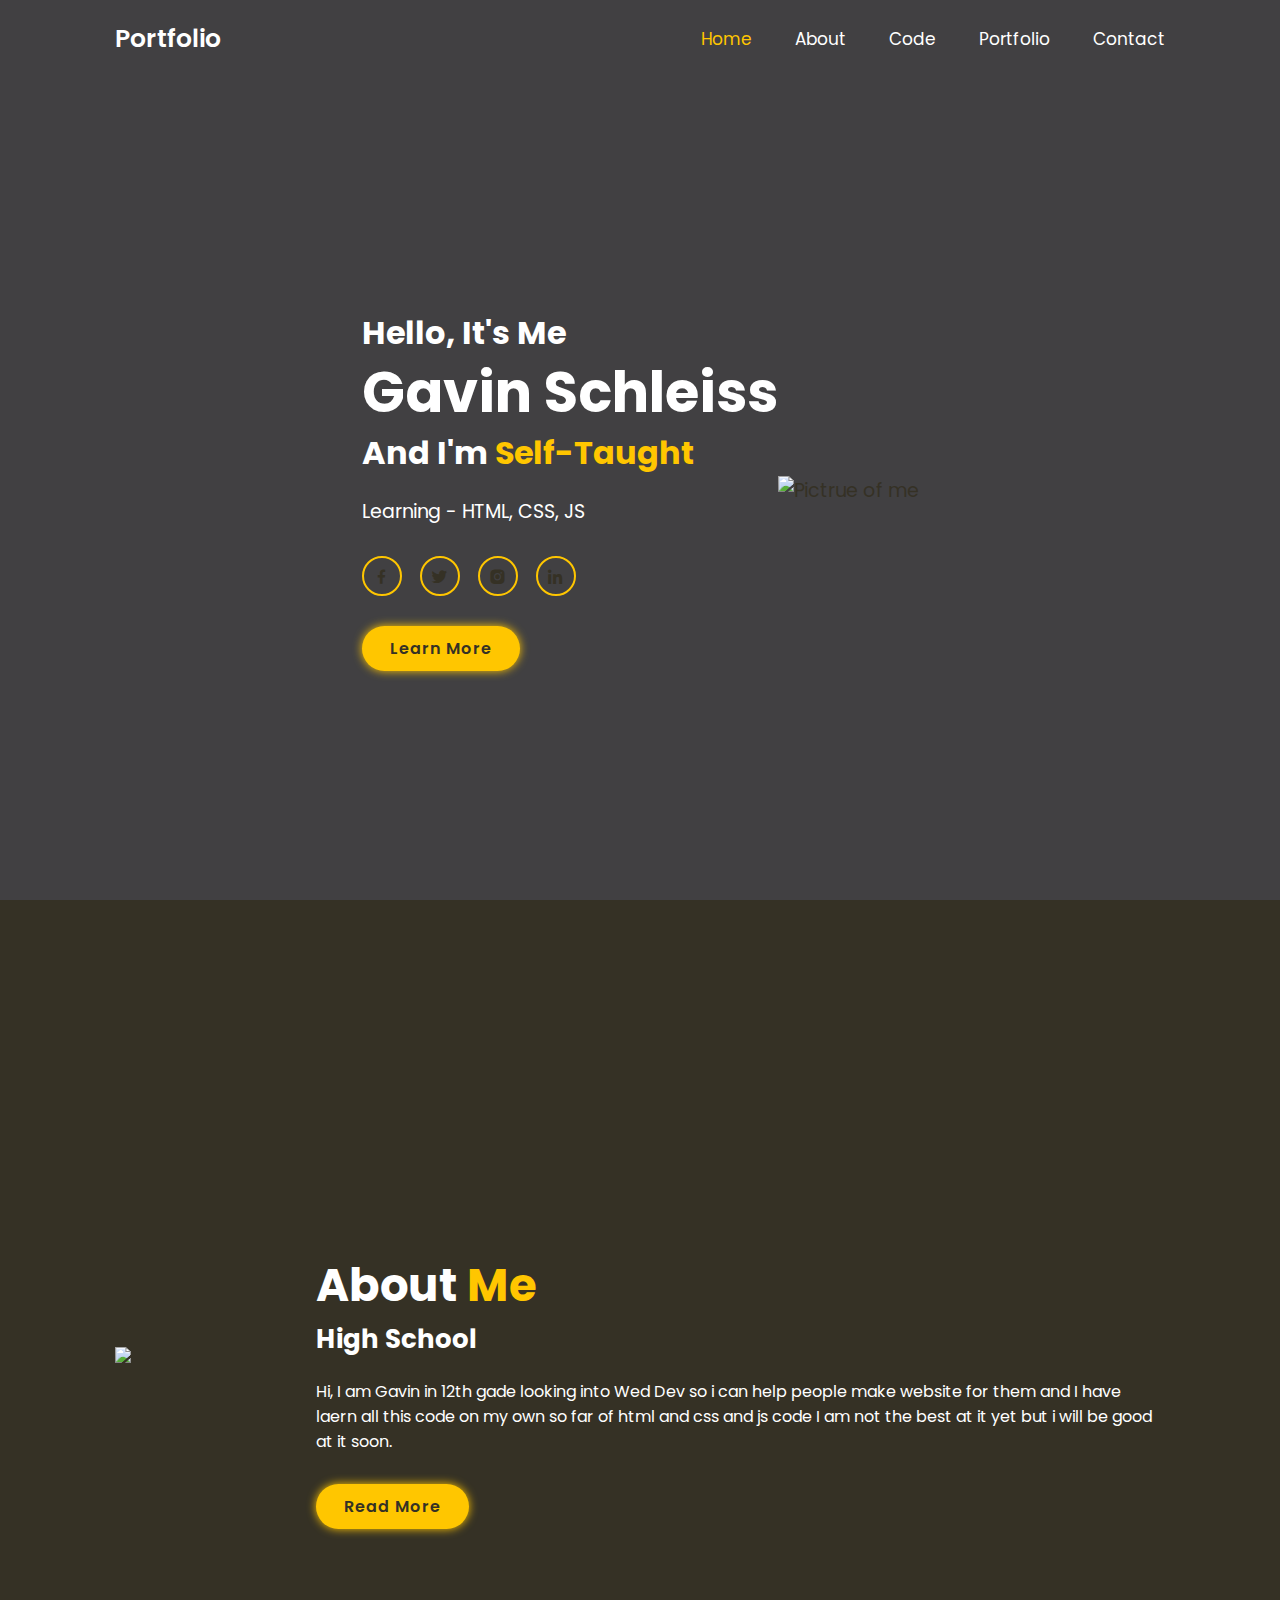
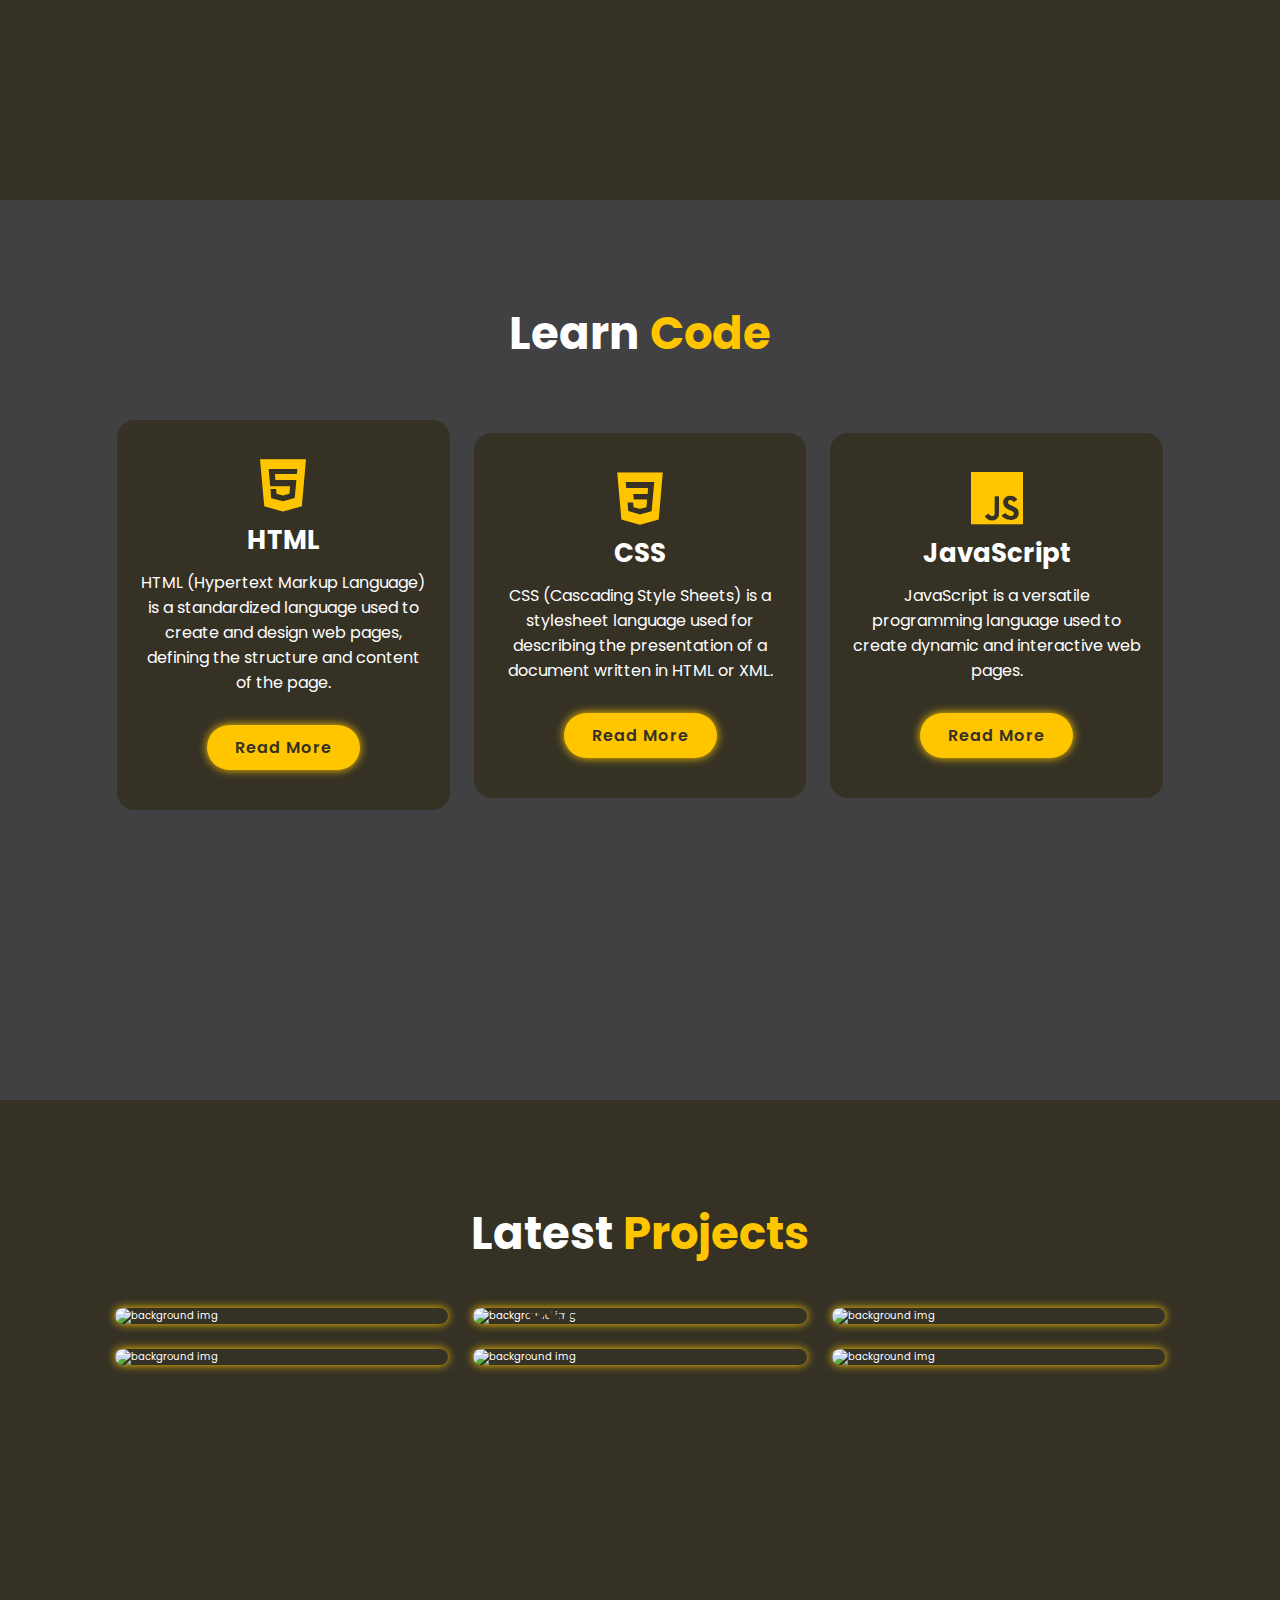
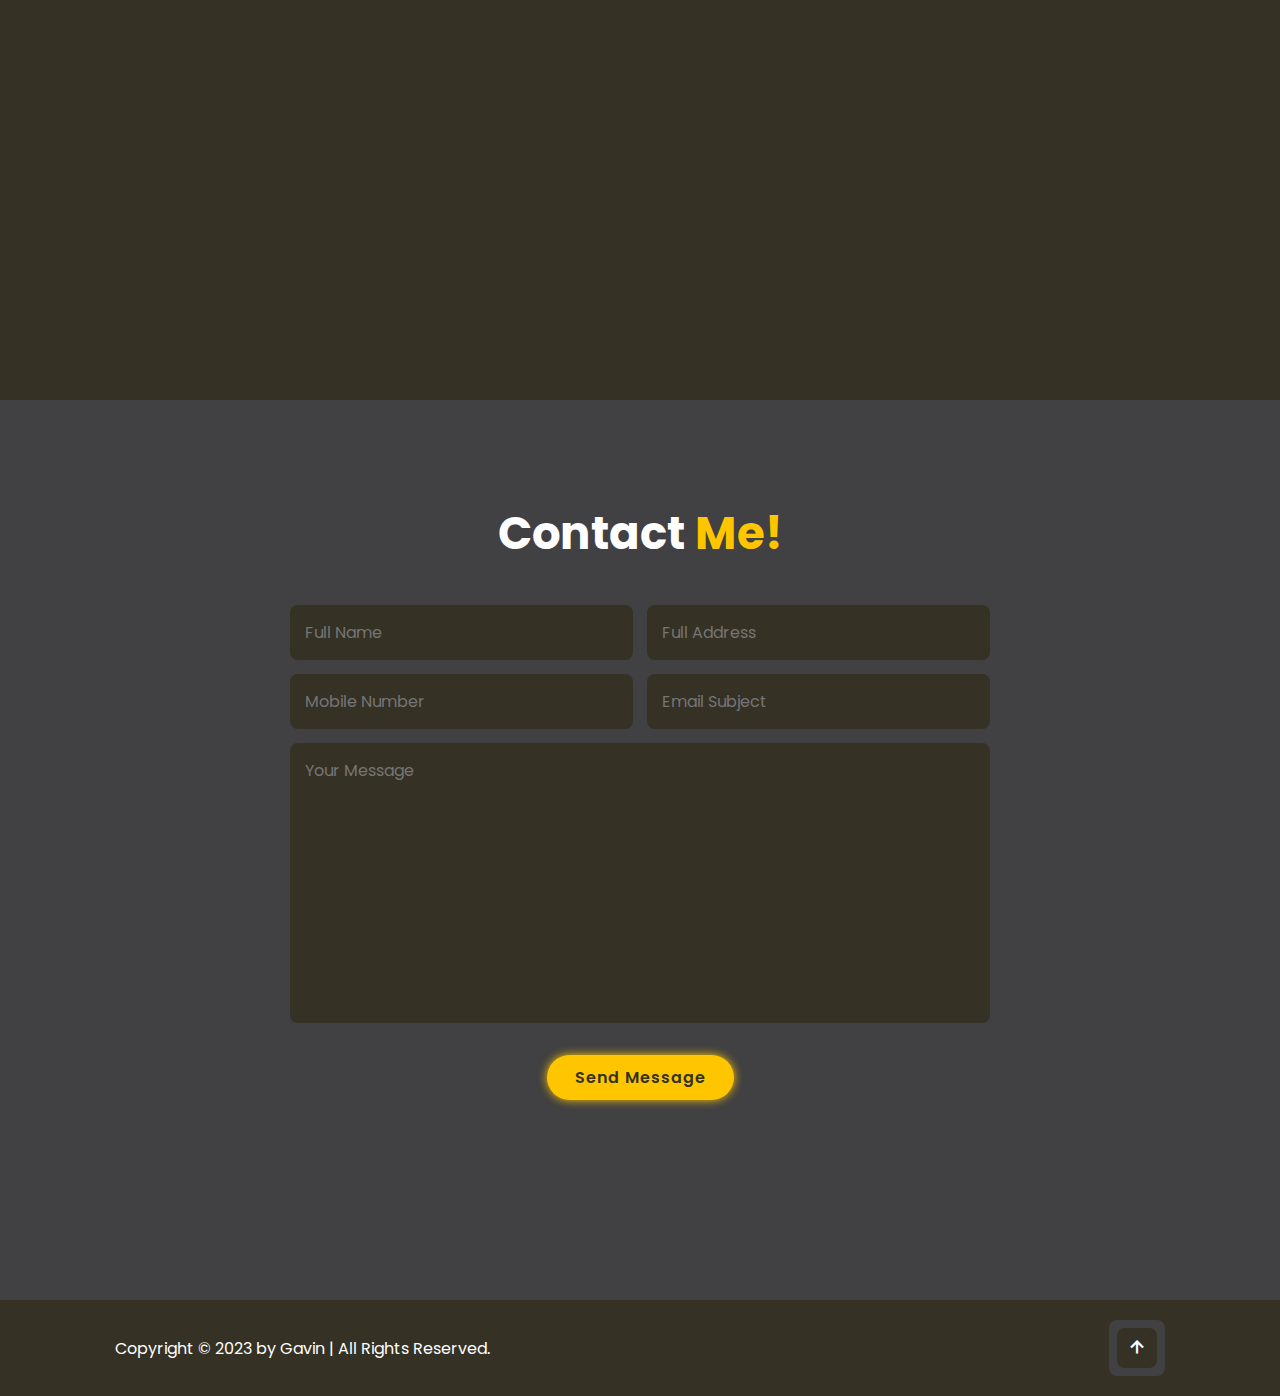
==== index.html @ 91335d82 "Add files via upload" ====
<!DOCTYPE html>
<html lang="en">
<head>
    <meta charset="UTF-8">
    <meta http-equiv="X-UA-Compatible" content="IE=edge">
    <meta name="viewport" content="width=device-width, initial-scale=1.0">
    <title>Life Plan | Gavin Schleiss</title>

    <!-- box icons -->
    <link href='https://unpkg.com/boxicons@2.1.4/css/boxicons.min.css' rel='stylesheet'>

    <!-- custom css -->
    <link href="style.css" rel="stylesheet">
</head>
<body>

    <!-- header design -->
    <header class="header">
        <a href="#" class="logo">Portfolio</a>

        <i class='bx bx-menu' id="menu-icon"></i>

        <nav class="navbar">
            <a href="#home" class="active">Home</a>
            <a href="#about">About</a>
            <a href="#code">Code</a>
            <a href="#portfolio">Portfolio</a>
            <a href="#contact">Contact</a>
        </nav>
    </header>

    <!-- home section design -->
    <section class="home" id="home">
      <div class="home-content">
        <h3>Hello, It's Me</h3>
        <h1>Gavin Schleiss</h1>
        <h3>And I'm <span>Self-Taught</span></h3>
        <p>Learning - HTML, CSS, JS</p>
        
        <div class="social-media">
          <a href="#"><i class='bx bxl-facebook' ></i></a>
          <a href="#"><i class='bx bxl-twitter' ></i></a>
          <a href="#"><i class='bx bxl-instagram-alt' ></i></a>
          <a href="#"><i class='bx bxl-linkedin' ></i></a>
        </div>
        <a href="#" class="btn">Learn More</a>
      </div>

    <div class="home-img">
      <a href="https://imgbb.com/"><img src="https://i.ibb.co/QFhgj7v/My-project-1-15-removebg-preview.png" alt="Pictrue of me"></a>
    </div>
  </section>

  <!-- about section design -->
  <section class="about" id="about">
    <div class="about-img">
        <a href="https://imgbb.com/"><img src="https://i.ibb.co/X8ht2rX/My-project-1-16-removebg-preview.png" alt="My-project-1-16-removebg-preview"></a>
      </div>

      <div class="about-content">
        <h2 class="heading">About <span>Me</span></h2>
        <h3>High School</h3>
        <p>Hi, I am Gavin in 12th gade looking into Wed Dev so i can help people make website for them and I have laern all this code on my own so far of html and css and js code I am not the best at it yet but i will be good at it soon.</p>
            <a href="#about" class="btn">Read More</a>
          </div>
    </section>

    <!-- services section design -->
    <section class="code" id="code">
      <h2 class="heading">Learn <span>Code</span></h2>

      <div class="code-container">
        <div class="code-box">
          <i class='bx bxl-html5' ></i>
            <h3>HTML</h3>
            <p>HTML (Hypertext Markup Language) is a standardized language used to create and design web pages, defining the structure and content of the page.</p>
            <a href="#projects" class="btn">Read More</a>
          </div>

          <div class="code-box">
            <i class='bx bxl-css3' ></i>
            <h3>CSS</h3>
            <p>CSS (Cascading Style Sheets) is a stylesheet language used for describing the presentation of a document written in HTML or XML.</p>
            <a href="#" class="btn">Read More</a>
          </div>

          <div class="code-box">
            <i class='bx bxl-javascript'></i>
            <h3>JavaScript</h3>
            <p>JavaScript is a versatile programming language used to create dynamic and interactive web pages.</p>
            <a href="#" class="btn">Read More</a>
          </div>
        </div>  
    </section>

    <!-- portfolio section design -->
    <section class="portfolio" id="portfolio">
      <h2 class="heading">Latest <span>Projects</span></h2>

      <div class="portfolio-container">
        <div class="portfolio-box">
          <img src="https://images.unsplash.com/flagged/photo-1593005510329-8a4035a7238f?ixlib=rb-4.0.3&ixid=MnwxMjA3fDB8MHxleHBsb3JlLWZlZWR8Nnx8fGVufDB8fHx8&w=1000&q=80" alt="background img">
          <div class="portfolio-layer">
            <h4>Snake Game</h4>
            <p>Made with HTML, CSS, JS code.</p>
            <a href="#"><i class='bx bx-link-external'></i></a>
          </div>
          </div>
          

          <div class="portfolio-box">
            <img src="https://upload.wikimedia.org/wikipedia/commons/thumb/6/67/Rock-paper-scissors.svg/1200px-Rock-paper-scissors.svg.png" alt="background img">
            <div class="portfolio-layer">
              <h4>Rock Paper Scissors game</h4>
              <p>I made the game from my JS code book at home.</p>
              <a href="rock.html"><i class='bx bx-link-external'></i></a>
            </div>
            </div>

            <div class="portfolio-box">
              <img src="https://images.unsplash.com/flagged/photo-1593005510329-8a4035a7238f?ixlib=rb-4.0.3&ixid=MnwxMjA3fDB8MHxleHBsb3JlLWZlZWR8Nnx8fGVufDB8fHx8&w=1000&q=80" alt="background img">
              <div class="portfolio-layer">
                <h4>Nothing here yet</h4>
                <p></p>
                <a href="#"><i class='bx bx-link-external'></i></a>
              </div>
              </div>

              <div class="portfolio-box">
                <img src="https://images.unsplash.com/flagged/photo-1593005510329-8a4035a7238f?ixlib=rb-4.0.3&ixid=MnwxMjA3fDB8MHxleHBsb3JlLWZlZWR8Nnx8fGVufDB8fHx8&w=1000&q=80" alt="background img">
                <div class="portfolio-layer">
                  <h4>Nothing here yet</h4>
                  <p></p>
                  <a href="#"><i class='bx bx-link-external'></i></a>
                </div>
                </div>

                <div class="portfolio-box">
                  <img src="https://images.unsplash.com/flagged/photo-1593005510329-8a4035a7238f?ixlib=rb-4.0.3&ixid=MnwxMjA3fDB8MHxleHBsb3JlLWZlZWR8Nnx8fGVufDB8fHx8&w=1000&q=80" alt="background img">
                  <div class="portfolio-layer">
                    <h4>Nothing here yet</h4>
                    <p></p>
                    <a href="#"><i class='bx bx-link-external'></i></a>
                  </div>
                  </div>

                  <div class="portfolio-box">
                    <img src="https://images.unsplash.com/flagged/photo-1593005510329-8a4035a7238f?ixlib=rb-4.0.3&ixid=MnwxMjA3fDB8MHxleHBsb3JlLWZlZWR8Nnx8fGVufDB8fHx8&w=1000&q=80" alt="background img">
                    <div class="portfolio-layer">
                      <h4>Nothing here yet</h4>
                      <p></p>
                      <a href="#"><i class='bx bx-link-external'></i></a>
                  </div>
                </div>
              </div>
            </section>

    <!-- contact section design -->
    <section class="contact" id="contact">
        <h2 class="heading">Contact <span>Me!</span></h2>

        <form action="#">
          <div class="input-box">
            <input type="text" placeholder="Full Name">
            <input type="text" placeholder="Full Address">
          </div>
          <div class="input-box">
            <input type="number" placeholder="Mobile Number">
            <input type="text" placeholder="Email Subject">
          </div>
          <textarea name="" id="" cols="30" rows="10" placeholder="Your Message"></textarea>
          <input type="submit" value="Send Message" class="btn">
        </form>
    </section>

    <!-- footer design -->
    <footer class="footer">
      <div class="footer-text">
        <p>Copyright &copy; 2023 by Gavin | All Rights Reserved.</p>
      </div>

      <div class="footer-iconTop">
        <a href="#home"><i class='bx bx-up-arrow-alt'></i></a>
      </div>
    </footer>

    <!-- scroll reveal -->
    <script src="https://unpkg.com/scrollreveal"></script>

    
    <!-- custom js -->
    <script src="main.js"></script>
</body>
</html>
---- style.css ----
@import url('https://fonts.googleapis.com/css2?family=Lato:wght@300&family=Poppins:wght@300&display=swap');
* {
    margin: 0;
    padding: 0;
    box-sizing: border-box;
    text-decoration: none;
    border: none;
    outline: none;
    scroll-behavior: smooth;
    font-family: 'Poppins',sans-serif;
}

:root {
    --bg-color: #414042;
    --second-bg-color: #353125;
    --text-color: #ffffff;
    --main-color: #ffc600;
}

html {
    font-size: 62.5%;
    overflow-x: hidden;
}

body {
    background: var(--bg-color);
    color: var(--text-color);
}

section {
    min-height: 100vh;
    padding: 10rem 9% 2rem;
}

.header {
    position: fixed;
    top: 0;
    left: 0;
    width: 100%;
    padding: 2rem 9%;
    background: var(--bg-color);
    display: flex;
    justify-content: space-between;
    align-items: center;
    z-index: 100;
}

.header.sticky {
  border-bottom: .1rem solid rgba(0, 0, 0, .2);
}

.logo {
    font-size: 2.5rem;
    color: var(--text-color);
    font-weight: 600;
    cursor: default;
}

.navbar a {
    font-size: 1.7rem;
    color: var(--text-color);
    margin-left: 4rem;
    transition: .3s;
}

.navbar a:hover,
.navbar a.active {
    color: var(--main-color);
}

#menu-icon {
    font-size: 3.6rem;
    color: var(--text-color);
    display: none;
}

.home {
    display: flex;
    justify-content: center;
    align-items: center;
}

.home-img img {
    width: 35vw;
    animation: floatImage 4s ease-in-out infinite;
}

@keyframes floatImage {
  0% {
    transform: translateY(0);
  }
  50% {
    transform: translateY(-2.4rem);
  }
  100% {
    transform: translateY(0);
  }
}








.home-content h3 {
    font-size: 3.2rem;
    font-weight: 700;
}

span {
    color: var(--main-color);
}

.home-content h3:nth-of-type(2) {
    margin-bottom: 2rem;
}

.home-content h1 {
    font-size: 5.6rem;
    font-weight: 700;
    line-height: 1.3;
}

.home-content p {
    font-size: 1.9rem;
}

.social-media a {
    display: inline-flex;
    justify-content: center;
    align-items: center;
    width: 4rem;
    height: 4rem;
    background: transparent;
    border: .2rem solid var(--main-color);
    border-radius: 50%;
    font-size: 2rem;
    color: var(--main-color);
    margin: 3rem 1.5rem 3rem 0;
    transition: .5s ease;
}

.social-media a:hover {
background: var(--main-color);
color: var(--second-bg-color);
box-shadow: 0 0 1rem var(--main-color);
}

.btn {
    display: inline-block;
    padding: 1rem 2.8rem;
    background: var(--main-color);
    border-radius: 4rem;
    box-shadow: 0 0 1rem var(--main-color);
    font-size: 1.6rem;
    color: var(--second-bg-color);
    letter-spacing: .1rem;
    font-weight: 600;
    transition: .5s ease;
}

.btn:hover {
    box-shadow: none;
}

/* Home page end */

/* About page start */

.about {
    display: flex;
    justify-content: center;
    align-items: center;
    gap: 2rem;
    background: var(--second-bg-color);
}

.about-img img {
    width: 35vw;
}

.heading {
    text-align: center;
    font-size: 4.5rem;
}

.about-content h2 {
    text-align: left;
    font-size: 1.2;
}

.about-content h3 {
    font-size: 2.6rem;
}

.about-content p {
    font-size: 1.6rem;
    margin: 2rem 0 3rem;
}

.code h2 {
    margin-bottom: 5rem;
}

.code-container {
    display: flex;
    justify-content: center;
    align-items: center;
    flex-wrap: wrap;
    gap: 2rem;
}

.code-container .code-box {
    flex: 1 1 30rem;
    background: var(--second-bg-color);
    padding: 3rem 2rem 4rem;
    border-radius: 2rem;
    text-align: center;
    border: .2rem solid var(--bg-color);
    transition: .5s ease;
}

.code-container .code-box:hover {
    border-color: var(--main-color);
    transform: scale(1.02);
}

.code-box i {
    font-size: 7rem;
    color: var(--main-color);
}

.code-box h3 {
    font-size: 2.6rem;
}

.code-box p {
    font-size: 1.6rem;
    margin: 1rem 0 3rem;
}

.portfolio {
    background: var(--second-bg-color);
}

.portfolio h2 {
    margin-bottom: 4rem;
}

.portfolio-container {
    display: grid;
    grid-template-columns: repeat(3, 1fr);
    align-items: center;
    gap: 2.5rem;
}

.portfolio-container .portfolio-box {
    position: relative;
    border-radius: 2rem;
    box-shadow: 0 0 1rem var(--main-color);
    overflow: hidden;
    display: flex;
}

.portfolio-box img {
    width: 100%;
    transition: .5s ease;
}

.portfolio-box:hover img {
    transform: scale(1.1);
}

.portfolio-box .portfolio-layer {
    position: absolute;
    bottom: 0;
    left: 0;
    width: 100%;
    height: 100%;
    background: linear-gradient(rgba(0, 0, 0, .1), var(--text-color));
    display: flex;
    justify-content: center;
    align-items: center;
    flex-direction: column;
    text-align: center;
    padding: 0 4rem;
    transform: translateY(100%);
    transition: .5s ease;
}

.portfolio-box:hover .portfolio-layer {
    transform: translateY(0);
}

.portfolio-layer h4 {
    font-size: 3rem;
}

.portfolio-layer p {
    font-size: 1.9rem;
    margin: .3rem 0 1rem;
}

.portfolio-layer a {
    display: inline-flex;
    justify-content: center;
    align-items: center;
    width: 5rem;
    height: 5rem;
    background: var(--main-color);
    border-radius: 50%;
}

.portfolio-layer, a, i {
    font-size: 1.9rem;
    color: var(--second-bg-color);
}

.contact h2 {
  margin-bottom: 3rem;
}

.contact form {
  max-width: 70rem;
  margin: 1rem auto;
  text-align: center;
  margin-bottom: 3rem;
}

.contact form .input-box {
  display: flex;
  justify-content: space-between;
  flex-wrap: wrap;
}

.contact form .input-box input,
.contact form textarea {
  width: 100%;
  padding: 1.5rem;
  font-size: 1.6rem;
  color: var(--text-color);
  background: var(--second-bg-color);
  border-radius: .8rem;
  margin: .7rem 0;
}

.contact form .input-box input {
  width: 49%;
}

.contact form textarea {
  resize: none;
}

.contact form .btn {
  margin-top: 2rem;
  cursor: pointer;
}

.footer {
  display: flex;
  justify-content: space-between;
  align-items: center;
  flex-wrap: wrap;
  padding: 2rem 9%;
  background: var(--second-bg-color);
}

.footer-text p {
  font-size: 1.6rem;
}

.footer-iconTop a {
  display: inline-flex;
  justify-content: center;
  align-items: center;
  padding: .8rem;
  background: var(--second-bg-color);
  border-radius: .8rem;
  transition: .5s ease;
}

.footer-iconTop a:hover {
  box-shadow: 0 0 1rem var(--main-color);
}

.footer-iconTop  a i {
  font-size: 2.4rem;
  color: var(--text-color);
}

.footer-iconTop {
  display: inline-flex;
  justify-content: center;
  align-items: center;
  padding: .8rem;
  background: var(--bg-color);
  border-radius: .8rem;
}

/* BREAKPOINTS */
@media (max-width: 1200px) {
  html {
    font-size: 55%;
  }
}

@media (max-width: 991px) {
  .header {
    padding: 2rem 3%;
  }

  section {
    padding: 10rem 3% 2rem;
  }

  .code {
    padding-bottom: 7rem;
  }

  .portfolio {
    padding-bottom: 7rem;
  }

  .contact {
    min-height: auto;
  }

  .footer {
    padding: 2rem 3%;
  }
}

@media (max-width: 768px) {
  #menu-icon {
    display: block;
  }

  .navbar {
    position: absolute;
    top: 100%;
    left: 0;
    width: 100%;
    padding: 1rem 3%;
    background: var(--bg-color);
    border-top: .1rem solid rgba(0, 0, 0, .2);
    box-shadow: 0 .5rem 1rem rgba(0, 0, 0, .2);
    display: none;
  }

  .navbar.active {
    display: block;
  }

  .navbar a {
    display: block;
    font-size: 2rem;
    margin: 3rem 0;
  }

  .home {
    flex-direction: column;
  }

  .home-content h3 {
    font-size: 2.6rem;
  }

  .home-content h1 {
    font-size: 5rem;
  }

  .home-img img {
    width: 70vw;
    margin-top: 4rem;
  }

  .about {
    flex-direction: column-reverse;
  }

  .about img {
    width: 70vw;
    margin-top: 4rem;
  }

  .code h2 {
    margin-bottom: 3rem;
  }

  .portfolio h2 {
    margin-bottom: 3rem;
  }

  .portfolio-container {
    grid-template-columns: repeat(2, 1fr);
  }
}

@media (max-width: 617px) {
  .portfolio-container {
    grid-template-columns: 1fr;
  }
}

@media (max-width: 450px) {
  html {
    font-size: 50%;
  }

  .contact form .input-box input {
    width: 100%;
  }
}

@media (max-width: 365px) {
  .home-img img {
    width: 90vw;
  }

  .about-img img {
    width: 90vw;
  }

  .footer {
    flex-direction: column-reverse;
  }

  .footer {
    text-align: center;
    margin-top: 2rem;
  }

}
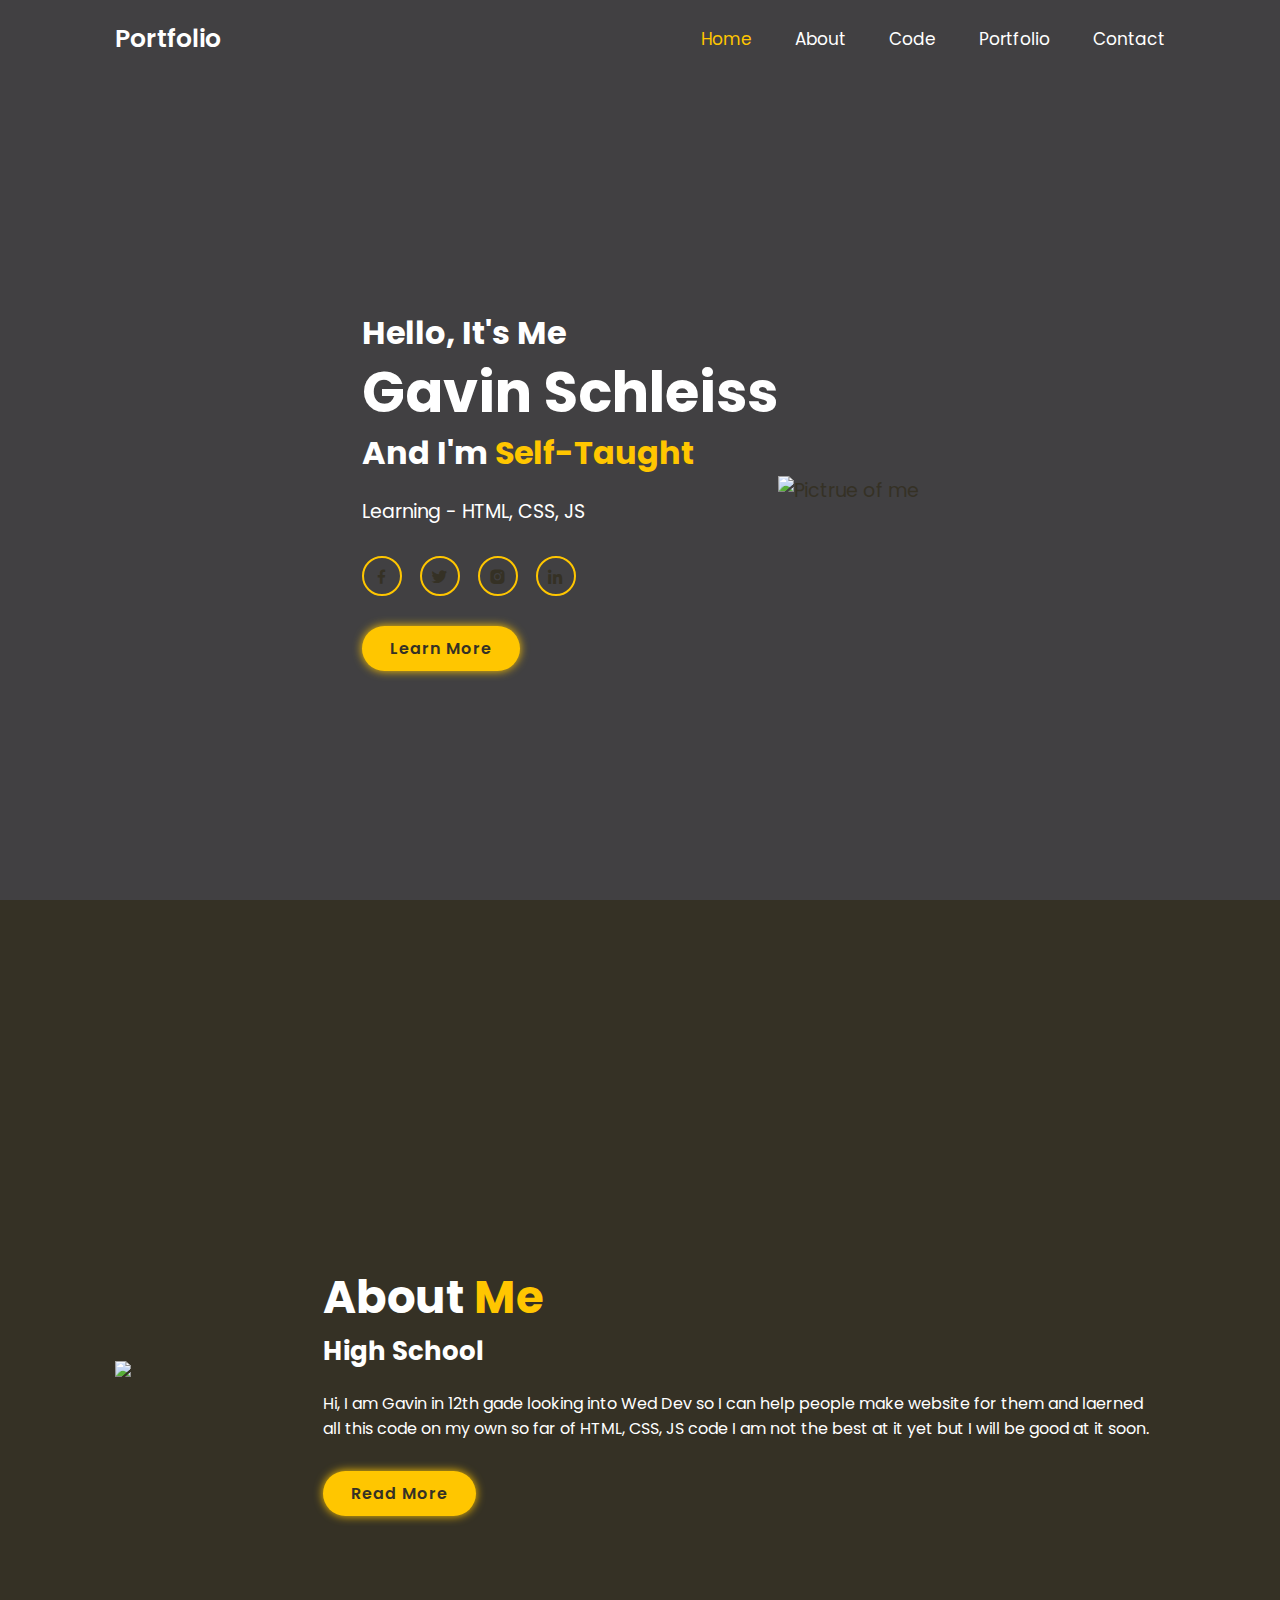
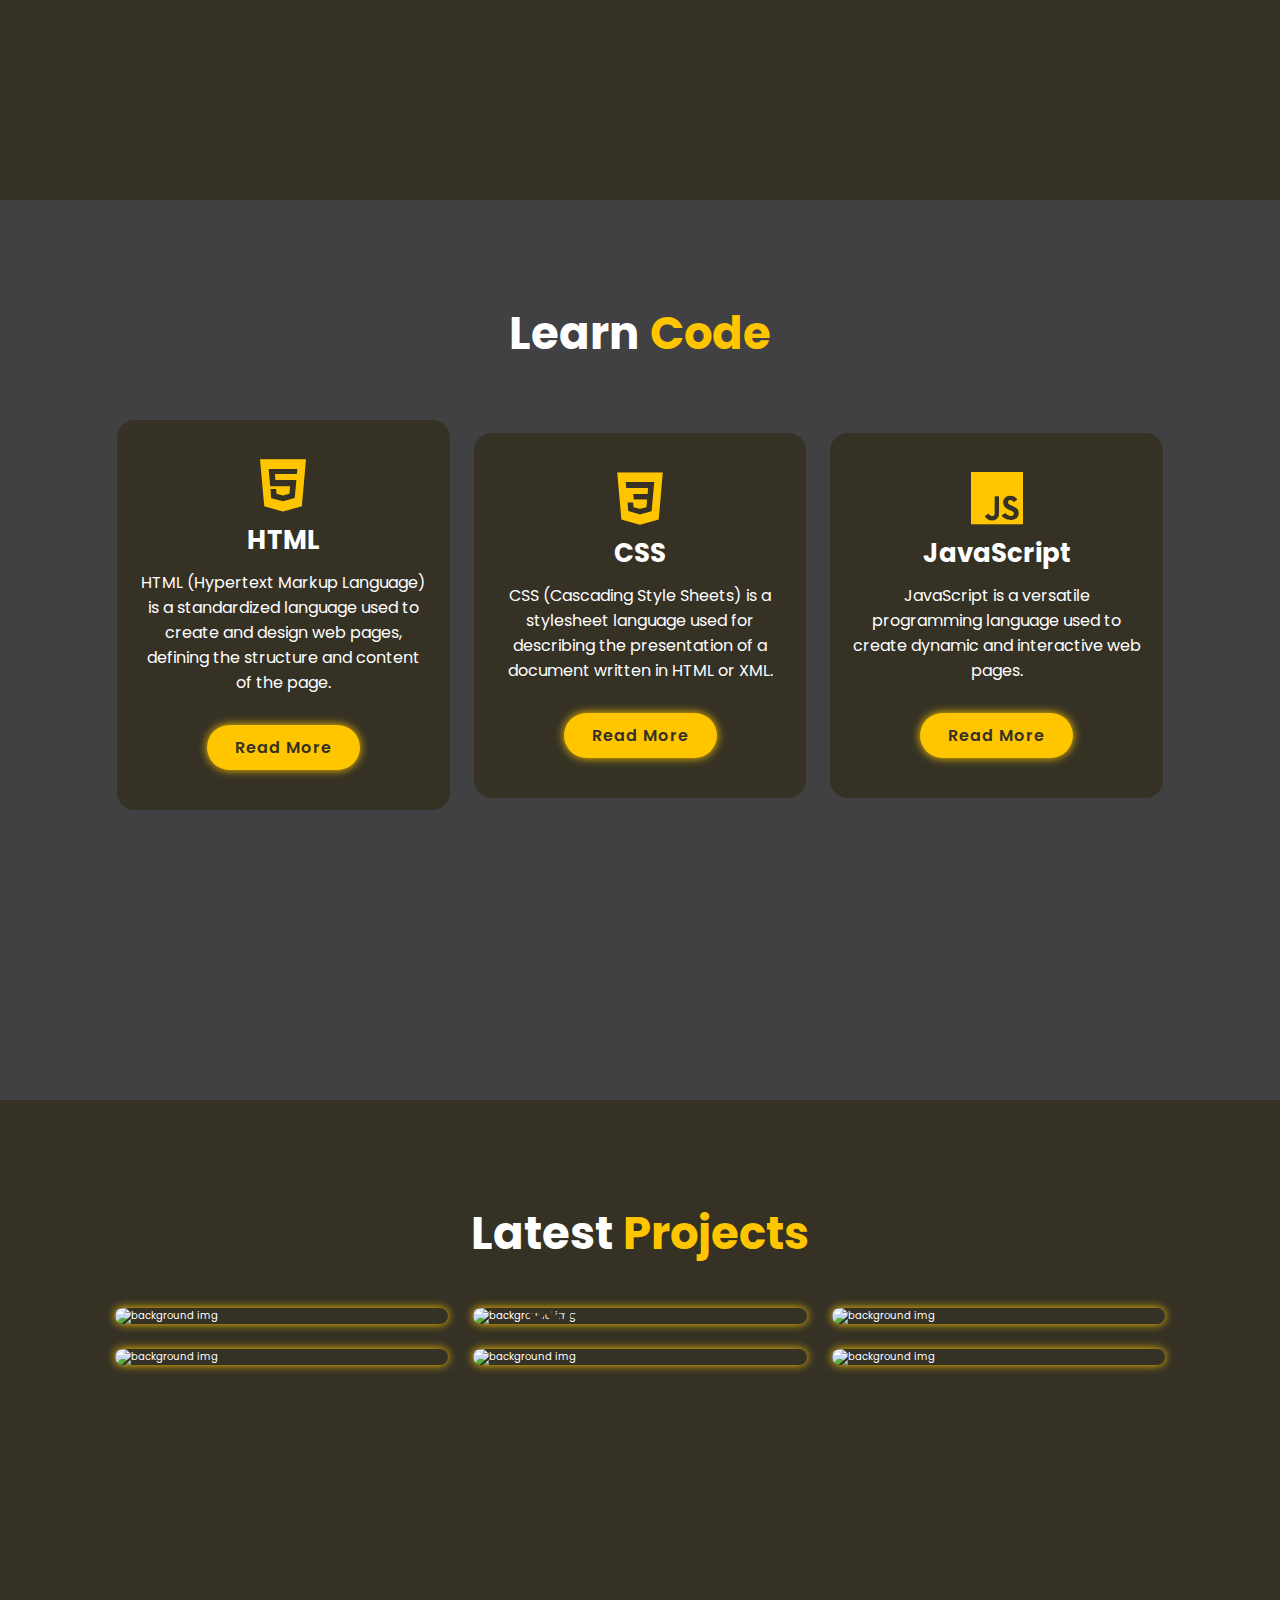
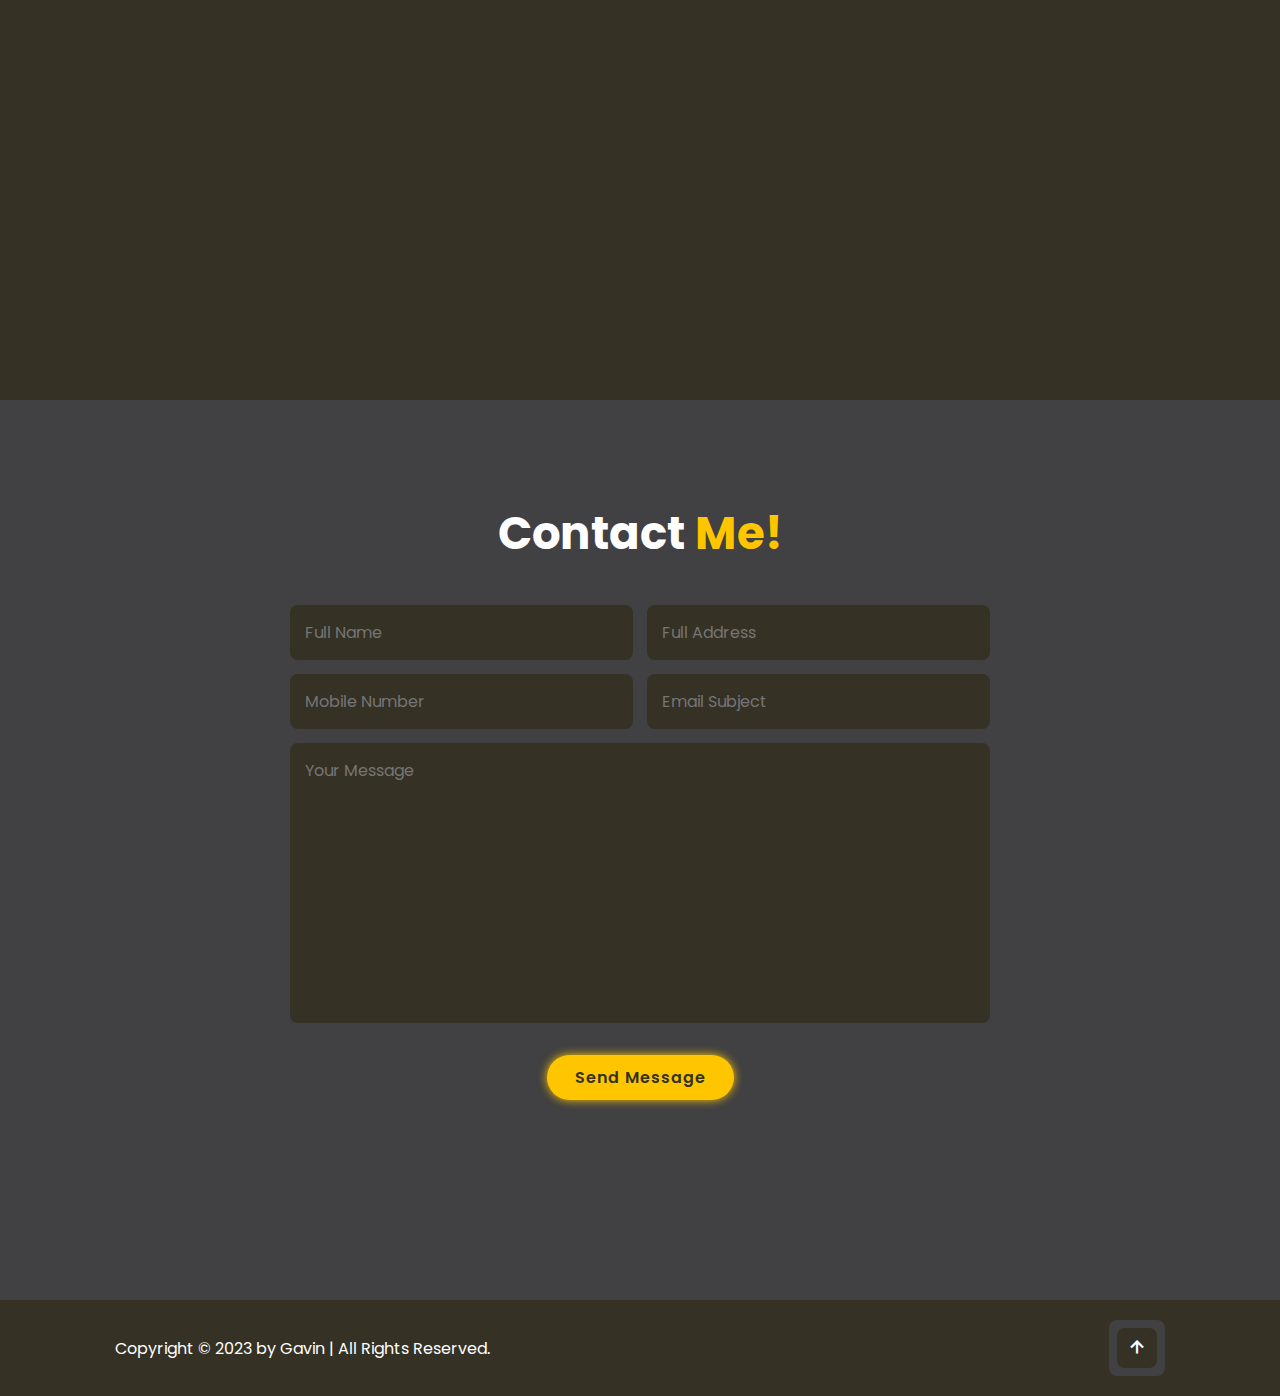
==== commit 5f23b905: "Add files via upload" ====
--- a/index.html
+++ b/index.html
@@ -60,7 +60,7 @@
       <div class="about-content">
         <h2 class="heading">About <span>Me</span></h2>
         <h3>High School</h3>
-        <p>Hi, I am Gavin in 12th gade looking into Wed Dev so i can help people make website for them and I have laern all this code on my own so far of html and css and js code I am not the best at it yet but i will be good at it soon.</p>
+        <p>Hi, I am Gavin in 12th gade looking into Wed Dev so I can help people make website for them and laerned all this code on my own so far of HTML, CSS, JS code I am not the best at it yet but I will be good at it soon.</p>
             <a href="#about" class="btn">Read More</a>
           </div>
     </section>
